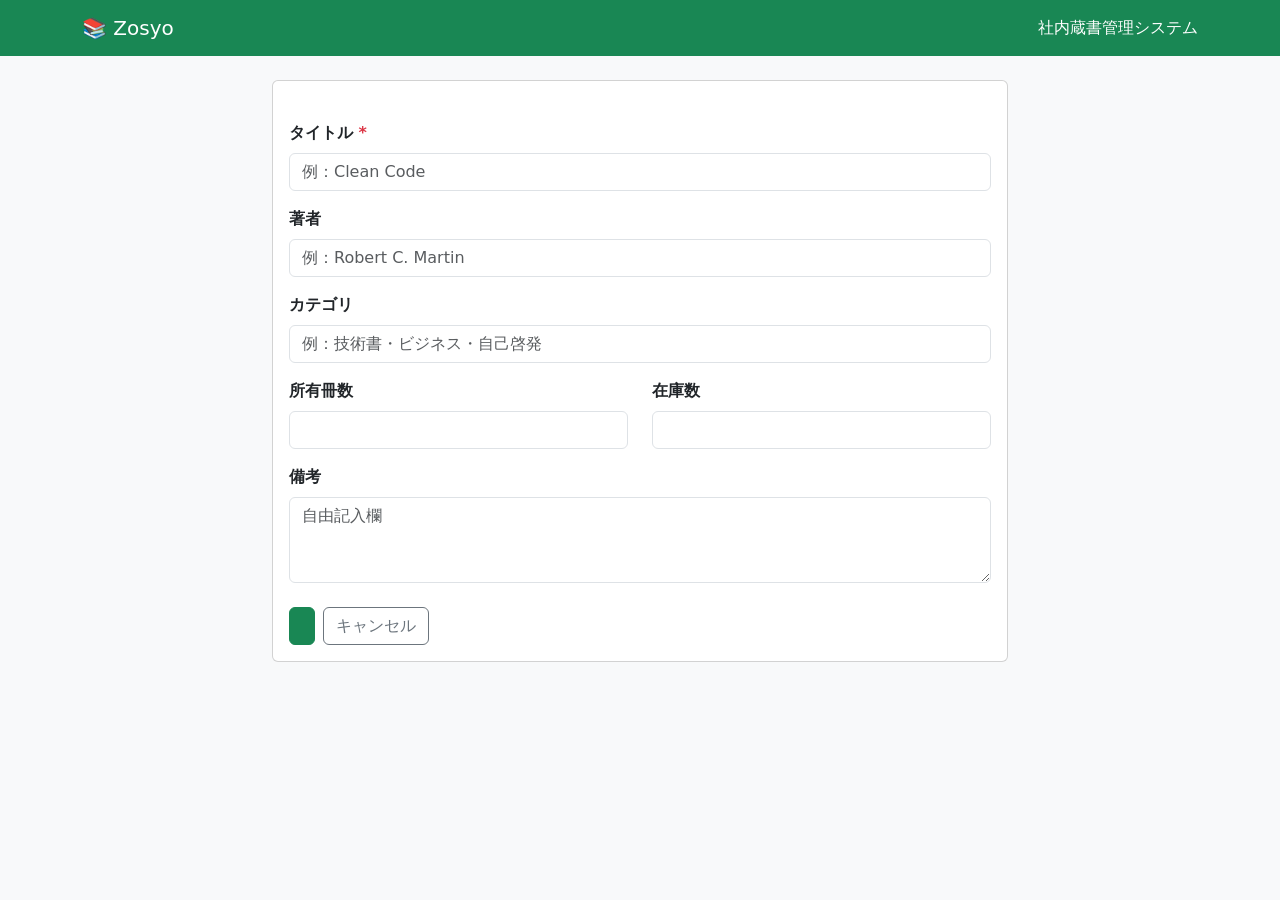
==== src/main/resources/templates/books/form.html @ 5b9c2dad "feat: 蔵書管理CRUD機能の実装" ====
<!DOCTYPE html>
<html lang="ja" xmlns:th="http://www.thymeleaf.org">
<head>
    <meta charset="UTF-8">
    <meta name="viewport" content="width=device-width, initial-scale=1.0">
    <title th:text="${book.id} ? '蔵書編集 | Zosyo' : '蔵書登録 | Zosyo'"></title>
    <link rel="stylesheet"
          href="https://cdn.jsdelivr.net/npm/bootstrap@5.3.0/dist/css/bootstrap.min.css">
    <link rel="stylesheet" th:href="@{/css/style.css}">
</head>
<body class="bg-light">

<!-- ナビゲーションバー -->
<nav class="navbar navbar-dark bg-success mb-4">
    <div class="container">
        <a class="navbar-brand" th:href="@{/books}">📚 Zosyo</a>
        <span class="text-white">社内蔵書管理システム</span>
    </div>
</nav>

<div class="container">
    <div class="row justify-content-center">
        <div class="col-md-8">
            <div class="card">
                <div class="card-body">

                    <!-- タイトル -->
                    <h5 class="card-title mb-4"
                        th:text="${book.id} ? '✏️ 蔵書編集' : '➕ 蔵書登録'"></h5>

                    <!-- フォーム -->
                    <form th:action="${book.id} ? @{/books/{id}/update(id=${book.id})} : @{/books}"
                          th:object="${book}" method="post">

                        <!-- タイトル -->
                        <div class="mb-3">
                            <label class="form-label fw-bold">
                                タイトル <span class="text-danger">*</span>
                            </label>
                            <input type="text" class="form-control"
                                   th:classappend="${#fields.hasErrors('title')} ? 'is-invalid'"
                                   th:field="*{title}" placeholder="例：Clean Code">
                            <div class="invalid-feedback"
                                 th:if="${#fields.hasErrors('title')}"
                                 th:errors="*{title}"></div>
                        </div>

                        <!-- 著者 -->
                        <div class="mb-3">
                            <label class="form-label fw-bold">著者</label>
                            <input type="text" class="form-control"
                                   th:field="*{author}" placeholder="例：Robert C. Martin">
                        </div>

                        <!-- カテゴリ -->
                        <div class="mb-3">
                            <label class="form-label fw-bold">カテゴリ</label>
                            <input type="text" class="form-control"
                                   th:classappend="${#fields.hasErrors('category')} ? 'is-invalid'"
                                   th:field="*{category}"
                                   placeholder="例：技術書・ビジネス・自己啓発"
                                   list="categoryList">
                            <datalist id="categoryList">
                                <option th:each="cat : ${categories}"
                                        th:value="${cat}">
                                </option>
                            </datalist>
                            <div class="invalid-feedback"
                                 th:if="${#fields.hasErrors('category')}"
                                 th:errors="*{category}"></div>
                        </div>

                        <!-- 所有冊数・在庫数 -->
                        <div class="row mb-3">
                            <div class="col-md-6">
                                <label class="form-label fw-bold">所有冊数</label>
                                <input type="number" class="form-control"
                                       th:classappend="${#fields.hasErrors('quantity')} ? 'is-invalid'"
                                       th:field="*{quantity}" min="0">
                                <div class="invalid-feedback"
                                     th:if="${#fields.hasErrors('quantity')}"
                                     th:errors="*{quantity}"></div>
                            </div>
                            <div class="col-md-6">
                                <label class="form-label fw-bold">在庫数</label>
                                <input type="number" class="form-control"
                                       th:classappend="${#fields.hasErrors('stock')} ? 'is-invalid'"
                                       th:field="*{stock}" min="0">
                                <div class="invalid-feedback"
                                     th:if="${#fields.hasErrors('stock')}"
                                     th:errors="*{stock}"></div>
                            </div>
                        </div>

                        <!-- 備考 -->
                        <div class="mb-4">
                            <label class="form-label fw-bold">備考</label>
                            <textarea class="form-control"
                                      th:field="*{note}" rows="3"
                                      placeholder="自由記入欄"></textarea>
                        </div>

                        <!-- ボタン -->
                        <div class="d-flex gap-2">
                            <button type="submit" class="btn btn-success">
                                <span th:text="${book.id} ? '更新する' : '登録する'"></span>
                            </button>
                            <a th:href="@{/books}" class="btn btn-outline-secondary">
                                キャンセル
                            </a>
                        </div>

                    </form>
                </div>
            </div>
        </div>
    </div>
</div>

<script src="https://cdn.jsdelivr.net/npm/bootstrap@5.3.0/dist/js/bootstrap.bundle.min.js"></script>
</body>
</html>
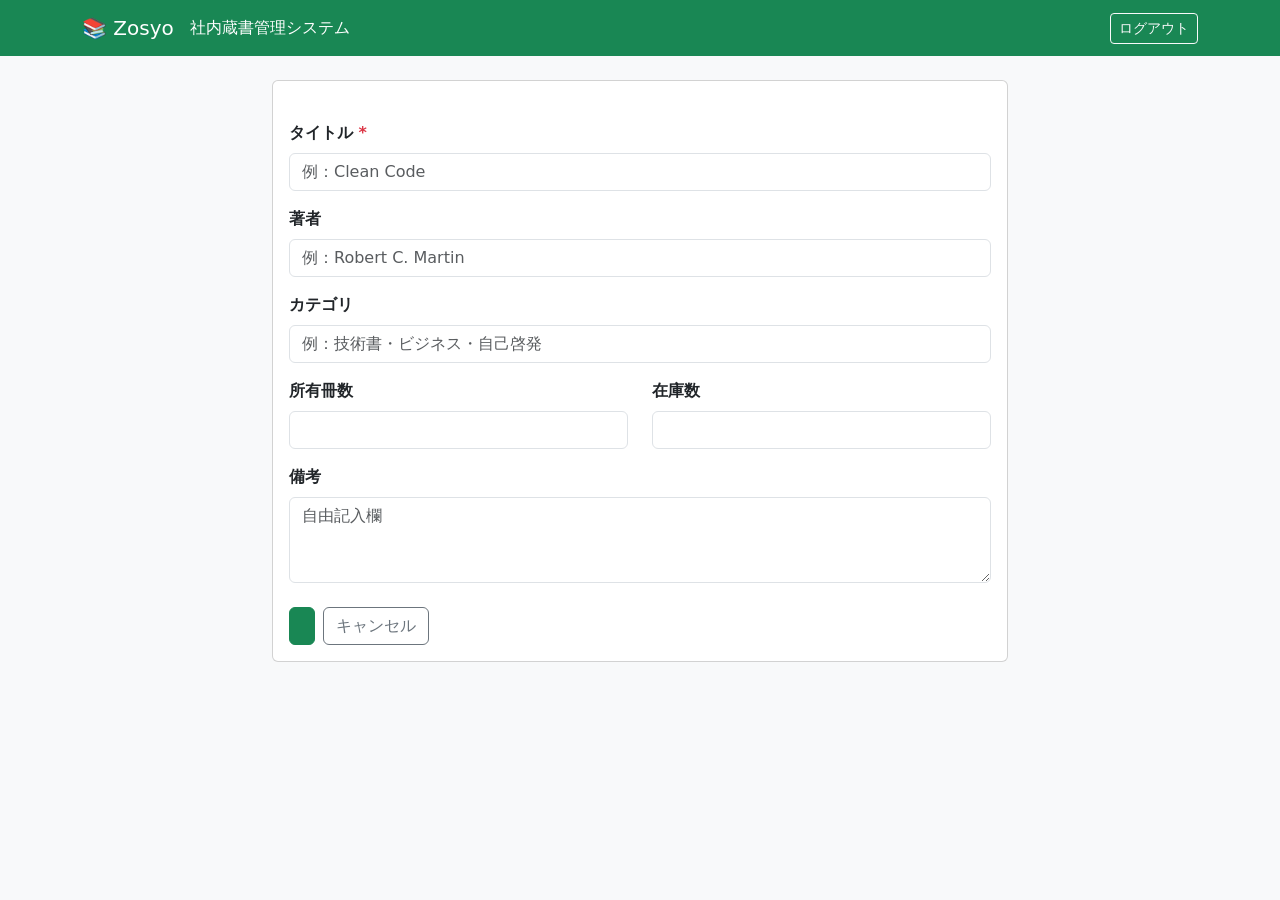
==== commit 8a949b0a: "feat: Spring Security ログイン認証を追加" ====
--- a/src/main/resources/templates/books/form.html
+++ b/src/main/resources/templates/books/form.html
@@ -1,122 +1,163 @@
-<!DOCTYPE html>
+<!doctype html>
 <html lang="ja" xmlns:th="http://www.thymeleaf.org">
-<head>
-    <meta charset="UTF-8">
-    <meta name="viewport" content="width=device-width, initial-scale=1.0">
-    <title th:text="${book.id} ? '蔵書編集 | Zosyo' : '蔵書登録 | Zosyo'"></title>
-    <link rel="stylesheet"
-          href="https://cdn.jsdelivr.net/npm/bootstrap@5.3.0/dist/css/bootstrap.min.css">
-    <link rel="stylesheet" th:href="@{/css/style.css}">
-</head>
-<body class="bg-light">
-
-<!-- ナビゲーションバー -->
-<nav class="navbar navbar-dark bg-success mb-4">
-    <div class="container">
+  <head>
+    <meta charset="UTF-8" />
+    <meta name="viewport" content="width=device-width, initial-scale=1.0" />
+    <title
+      th:text="${book.id} ? '蔵書編集 | Zosyo' : '蔵書登録 | Zosyo'"
+    ></title>
+    <link
+      rel="stylesheet"
+      href="https://cdn.jsdelivr.net/npm/bootstrap@5.3.0/dist/css/bootstrap.min.css"
+    />
+    <link rel="stylesheet" th:href="@{/css/style.css}" />
+  </head>
+  <body class="bg-light">
+    <!-- ナビゲーションバー -->
+    <nav class="navbar navbar-dark bg-success mb-4">
+      <div class="container">
         <a class="navbar-brand" th:href="@{/books}">📚 Zosyo</a>
         <span class="text-white">社内蔵書管理システム</span>
+        <form th:action="@{/logout}" method="post" class="d-inline ms-auto">
+          <button type="submit" class="btn btn-outline-light btn-sm">
+            ログアウト
+          </button>
+        </form>
+      </div>
+    </nav>
+
+    <div class="container">
+      <div class="row justify-content-center">
+        <div class="col-md-8">
+          <div class="card">
+            <div class="card-body">
+              <!-- タイトル -->
+              <h5
+                class="card-title mb-4"
+                th:text="${book.id} ? '✏️ 蔵書編集' : '➕ 蔵書登録'"
+              ></h5>
+
+              <!-- フォーム -->
+              <form
+                th:action="${book.id} ? @{/books/{id}/update(id=${book.id})} : @{/books}"
+                th:object="${book}"
+                method="post"
+              >
+                <!-- タイトル -->
+                <div class="mb-3">
+                  <label class="form-label fw-bold">
+                    タイトル <span class="text-danger">*</span>
+                  </label>
+                  <input
+                    type="text"
+                    class="form-control"
+                    th:classappend="${#fields.hasErrors('title')} ? 'is-invalid'"
+                    th:field="*{title}"
+                    placeholder="例：Clean Code"
+                  />
+                  <div
+                    class="invalid-feedback"
+                    th:if="${#fields.hasErrors('title')}"
+                    th:errors="*{title}"
+                  ></div>
+                </div>
+
+                <!-- 著者 -->
+                <div class="mb-3">
+                  <label class="form-label fw-bold">著者</label>
+                  <input
+                    type="text"
+                    class="form-control"
+                    th:field="*{author}"
+                    placeholder="例：Robert C. Martin"
+                  />
+                </div>
+
+                <!-- カテゴリ -->
+                <div class="mb-3">
+                  <label class="form-label fw-bold">カテゴリ</label>
+                  <input
+                    type="text"
+                    class="form-control"
+                    th:classappend="${#fields.hasErrors('category')} ? 'is-invalid'"
+                    th:field="*{category}"
+                    placeholder="例：技術書・ビジネス・自己啓発"
+                    list="categoryList"
+                  />
+                  <datalist id="categoryList">
+                    <option
+                      th:each="cat : ${categories}"
+                      th:value="${cat}"
+                    ></option>
+                  </datalist>
+                  <div
+                    class="invalid-feedback"
+                    th:if="${#fields.hasErrors('category')}"
+                    th:errors="*{category}"
+                  ></div>
+                </div>
+
+                <!-- 所有冊数・在庫数 -->
+                <div class="row mb-3">
+                  <div class="col-md-6">
+                    <label class="form-label fw-bold">所有冊数</label>
+                    <input
+                      type="number"
+                      class="form-control"
+                      th:classappend="${#fields.hasErrors('quantity')} ? 'is-invalid'"
+                      th:field="*{quantity}"
+                      min="0"
+                    />
+                    <div
+                      class="invalid-feedback"
+                      th:if="${#fields.hasErrors('quantity')}"
+                      th:errors="*{quantity}"
+                    ></div>
+                  </div>
+                  <div class="col-md-6">
+                    <label class="form-label fw-bold">在庫数</label>
+                    <input
+                      type="number"
+                      class="form-control"
+                      th:classappend="${#fields.hasErrors('stock')} ? 'is-invalid'"
+                      th:field="*{stock}"
+                      min="0"
+                    />
+                    <div
+                      class="invalid-feedback"
+                      th:if="${#fields.hasErrors('stock')}"
+                      th:errors="*{stock}"
+                    ></div>
+                  </div>
+                </div>
+
+                <!-- 備考 -->
+                <div class="mb-4">
+                  <label class="form-label fw-bold">備考</label>
+                  <textarea
+                    class="form-control"
+                    th:field="*{note}"
+                    rows="3"
+                    placeholder="自由記入欄"
+                  ></textarea>
+                </div>
+
+                <!-- ボタン -->
+                <div class="d-flex gap-2">
+                  <button type="submit" class="btn btn-success">
+                    <span th:text="${book.id} ? '更新する' : '登録する'"></span>
+                  </button>
+                  <a th:href="@{/books}" class="btn btn-outline-secondary">
+                    キャンセル
+                  </a>
+                </div>
+              </form>
+            </div>
+          </div>
+        </div>
+      </div>
     </div>
-</nav>
 
-<div class="container">
-    <div class="row justify-content-center">
-        <div class="col-md-8">
-            <div class="card">
-                <div class="card-body">
-
-                    <!-- タイトル -->
-                    <h5 class="card-title mb-4"
-                        th:text="${book.id} ? '✏️ 蔵書編集' : '➕ 蔵書登録'"></h5>
-
-                    <!-- フォーム -->
-                    <form th:action="${book.id} ? @{/books/{id}/update(id=${book.id})} : @{/books}"
-                          th:object="${book}" method="post">
-
-                        <!-- タイトル -->
-                        <div class="mb-3">
-                            <label class="form-label fw-bold">
-                                タイトル <span class="text-danger">*</span>
-                            </label>
-                            <input type="text" class="form-control"
-                                   th:classappend="${#fields.hasErrors('title')} ? 'is-invalid'"
-                                   th:field="*{title}" placeholder="例：Clean Code">
-                            <div class="invalid-feedback"
-                                 th:if="${#fields.hasErrors('title')}"
-                                 th:errors="*{title}"></div>
-                        </div>
-
-                        <!-- 著者 -->
-                        <div class="mb-3">
-                            <label class="form-label fw-bold">著者</label>
-                            <input type="text" class="form-control"
-                                   th:field="*{author}" placeholder="例：Robert C. Martin">
-                        </div>
-
-                        <!-- カテゴリ -->
-                        <div class="mb-3">
-                            <label class="form-label fw-bold">カテゴリ</label>
-                            <input type="text" class="form-control"
-                                   th:classappend="${#fields.hasErrors('category')} ? 'is-invalid'"
-                                   th:field="*{category}"
-                                   placeholder="例：技術書・ビジネス・自己啓発"
-                                   list="categoryList">
-                            <datalist id="categoryList">
-                                <option th:each="cat : ${categories}"
-                                        th:value="${cat}">
-                                </option>
-                            </datalist>
-                            <div class="invalid-feedback"
-                                 th:if="${#fields.hasErrors('category')}"
-                                 th:errors="*{category}"></div>
-                        </div>
-
-                        <!-- 所有冊数・在庫数 -->
-                        <div class="row mb-3">
-                            <div class="col-md-6">
-                                <label class="form-label fw-bold">所有冊数</label>
-                                <input type="number" class="form-control"
-                                       th:classappend="${#fields.hasErrors('quantity')} ? 'is-invalid'"
-                                       th:field="*{quantity}" min="0">
-                                <div class="invalid-feedback"
-                                     th:if="${#fields.hasErrors('quantity')}"
-                                     th:errors="*{quantity}"></div>
-                            </div>
-                            <div class="col-md-6">
-                                <label class="form-label fw-bold">在庫数</label>
-                                <input type="number" class="form-control"
-                                       th:classappend="${#fields.hasErrors('stock')} ? 'is-invalid'"
-                                       th:field="*{stock}" min="0">
-                                <div class="invalid-feedback"
-                                     th:if="${#fields.hasErrors('stock')}"
-                                     th:errors="*{stock}"></div>
-                            </div>
-                        </div>
-
-                        <!-- 備考 -->
-                        <div class="mb-4">
-                            <label class="form-label fw-bold">備考</label>
-                            <textarea class="form-control"
-                                      th:field="*{note}" rows="3"
-                                      placeholder="自由記入欄"></textarea>
-                        </div>
-
-                        <!-- ボタン -->
-                        <div class="d-flex gap-2">
-                            <button type="submit" class="btn btn-success">
-                                <span th:text="${book.id} ? '更新する' : '登録する'"></span>
-                            </button>
-                            <a th:href="@{/books}" class="btn btn-outline-secondary">
-                                キャンセル
-                            </a>
-                        </div>
-
-                    </form>
-                </div>
-            </div>
-        </div>
-    </div>
-</div>
-
-<script src="https://cdn.jsdelivr.net/npm/bootstrap@5.3.0/dist/js/bootstrap.bundle.min.js"></script>
-</body>
-</html>+    <script src="https://cdn.jsdelivr.net/npm/bootstrap@5.3.0/dist/js/bootstrap.bundle.min.js"></script>
+  </body>
+</html>
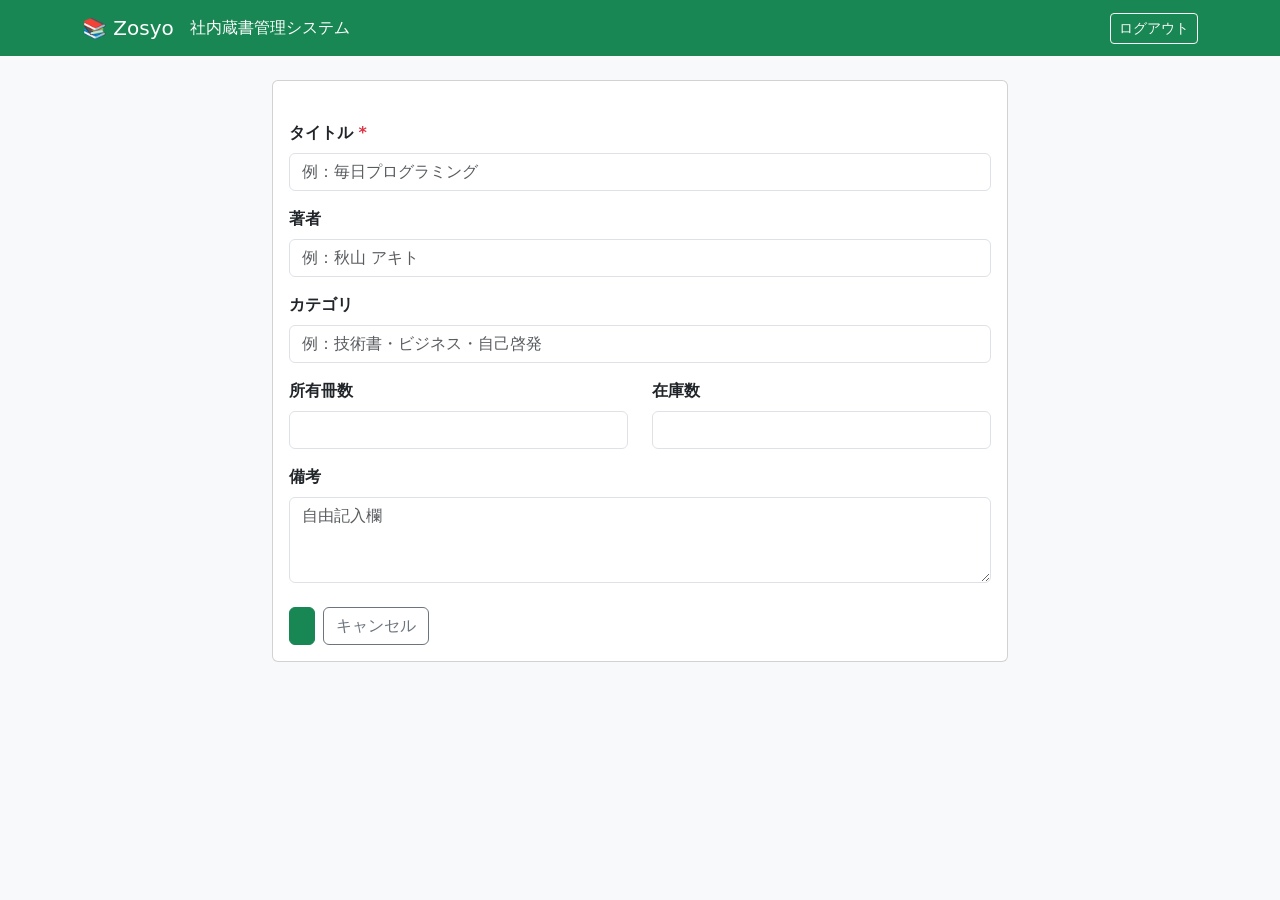
==== commit e5573c46: "htmlファイルの微修正" ====
--- a/src/main/resources/templates/books/form.html
+++ b/src/main/resources/templates/books/form.html
@@ -53,7 +53,7 @@
                     class="form-control"
                     th:classappend="${#fields.hasErrors('title')} ? 'is-invalid'"
                     th:field="*{title}"
-                    placeholder="例：Clean Code"
+                    placeholder="例：毎日プログラミング"
                   />
                   <div
                     class="invalid-feedback"
@@ -69,7 +69,7 @@
                     type="text"
                     class="form-control"
                     th:field="*{author}"
-                    placeholder="例：Robert C. Martin"
+                    placeholder="例：秋山 アキト"
                   />
                 </div>
 
